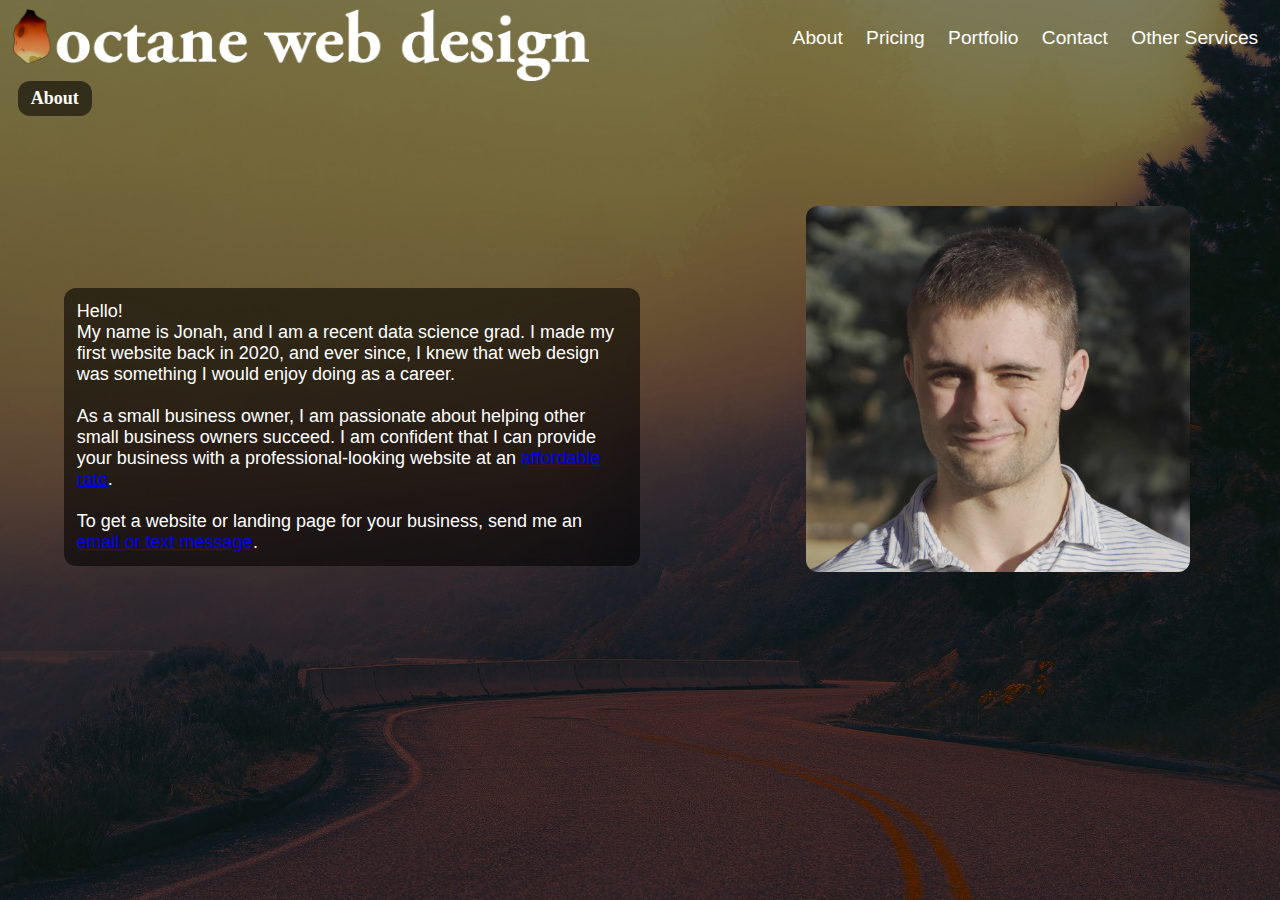
==== pages/about.html @ 2c40bce9 "lots of page updates" ====
<!DOCTYPE html>
<html lang="en">
<head>
    <meta charset="UTF-8">
    <meta name="viewport" content="width=device-width, initial-scale=1.0, shrink-to-fit=no">
    <link rel="stylesheet" href="../customstyle.css">
    <link rel="icon" href="../assets/flame_still.png" type="image/x-icon"> 
    <meta name="apple-mobile-web-app-capable" content="yes">
    <title>octane web design</title>
</head>



<body>
    


    <div class="mobile-content">
        <!-- Content for handheld devices -->
        <div>
            <a href="../index.html"> <img src="../assets/logo-with-white-text-long.png" alt="logo_and_name" class="small-logo"> </a>
        </div>

        <div class="motto2">  
            <p>
                <b>About</b>
            </p>
        </div>

        <div class="mobile-image">
            <img src="../assets/headshot_cropped.JPG" alt="headshot" class="main-gif">
        </div>
        
        <div class="blurb2">
            <p>
                Hello! <br>
                My name is Jonah, and I am a recent data science grad. I made my <a href="https://www.jonahedmundson.xyz/" class="link-nostyle">first website</a> back in 2020, and ever since, 
                I knew that web design was something I would enjoy doing as a career. 
                <br> <br>
                As a <a href="https://www.giantsjiujitsu.ca/" class="link-nostyle">small business owner</a>, I am passionate about helping other small business owners succeed.  
                I am confident that I can provide your business with a professional-looking website at an <a href="./pricing.html">affordable rate</a>. 
                <br> <br> 
                To get a website or landing page for your business, send me an <a href="./contact.html">email or text message</a>. 
            </p>
        </div>

    </div>







 <!-- ------------------------------------------------------ -->

    <div class="desktop-content">
        <!-- Content for desktop -->
        <div>
            <a href="../index.html"> <img src="../assets/logo-with-white-text-long.png" alt="logo_and_name" class="small-logo"> </a>
        </div>

        <div class="motto2">  
            <p>
                <b>About</b>
            </p>
        </div>


        <div class="page-list-container">
            <div class="page-list-item">
                <a href="./about.html" class="page-list-item">About</a>
            </div>
            <div class="page-list-item">
                <a href="./pricing.html">Pricing</a>
            </div>
            <div class="page-list-item">
                <a href="./portfolio.html">Portfolio</a>
            </div>
            <div class="page-list-item">
                <a href="./contact.html">Contact</a>
            </div>
            <div class="page-list-item">
                <a href="./other_services.html">Other Services</a>
            </div>
        </div>



        <div class="blurb2">
            <p>
                Hello! <br>
                My name is Jonah, and I am a recent data science grad. I made my <a href="https://www.jonahedmundson.xyz/" class="link-nostyle">first website</a> back in 2020, and ever since, 
                I knew that web design was something I would enjoy doing as a career. 
                <br> <br>
                As a <a href="https://www.giantsjiujitsu.ca/" class="link-nostyle">small business owner</a>, I am passionate about helping other small business owners succeed.  
                I am confident that I can provide your business with a professional-looking website at an <a href="./pricing.html">affordable rate</a>. 
                <br> <br> 
                To get a website or landing page for your business, send me an <a href="./contact.html">email or text message</a>. 
            </p>
        </div>


        <div class="image-container">
            <img src="../assets/headshot_cropped.JPG" alt="headshot">
        </div>
        


    </div>





</body>
</html>
---- customstyle.css ----
body {
  margin: 0;
  padding: 0;
  background-color: rgba(0, 0, 0, 1);
  background-image: url('./assets/bg2-op40.jpg');
  background-size: cover;
  background-position: center;
  height: 100vh; /* Set the height to 100% of the viewport height */
  color: #fff;
  overflow-y: hidden;
  font-family: Arial, Helvetica, sans-serif;
}


/* ----------------------------------------------------------- */
/* Safari 7.1+ */

_::-webkit-full-page-media, _:future, :root html, body {
  font-family: Arial, Helvetica, sans-serif;
}
/* ----------------------------------------------------------- */




/* --------------------------------------------------------- */


@media only screen and (max-width: 819px) {
  /* Add your mobile styles here */

  body { 
    font-family: Arial, Helvetica, sans-serif;
  }

  .desktop-content {
      display: none; /* Hide content for desktop on mobile */
  }

  .mobile-content { 
    width: 100%;
  }

  .small-logo {
    width: 90vw; 
    margin-left: 1vw; 
    margin-top: 1vh;
  }

  .blurb {
    position: absolute;
    max-width: 90vw;
    top: 15vh;
    left: 1vw;
    font-size: max(2.5vh, 5vw); 
    /* background-color: #0000008f;
    border-radius: 12px; */
    padding: 3vw;
  }

  .motto2 {
    position: relative;
    width: fit-content;
    padding: 0vh;
    /* top: 4vh; */
    font-weight: normal;
    font-size: max(1vh, 4vw);
    font-family: Cambria, Cochin, Georgia, Times, 'Times New Roman', serif;
    margin-top: 0vh;
    margin-bottom: 0vh;
    margin-left: 5vw;
  }

  .link-nostyle {
    color: #fff;
    text-decoration: none;
  } 

  p {
    background-color: #0000008f;
    border-radius: 6px; 
    padding: 3vw;
    margin: 0vh;
    margin-bottom: 3vh;
  }

  .main-gif {
    height: max(35vh, 20vw);
    border-radius: 12px;
  }

  .main-gif-container {
    position: absolute;
    top: 33vh;
    left: 48%;
    transform: translate(-50%, 0);
    text-align: center;
  } 

  .list-item {
    text-align: center;
    font-size: max(2vw, 3vh);
    line-height: 130%;
    font-weight: normal;
  }

  .list-container {
    position: absolute;
    left: 50%;
    transform: translate(-50%, 0);
    text-align: center;
    bottom: 3vh;
    width: 70vw;
    max-width: 80vw;
    background-color: #0000008f;
    border-radius: 6px;
    padding: 3vw;
  }

  .list-item a {
    color: #fff;
    text-decoration: none;
    padding: 1vh;
  }

  .list-item a:hover {
    background-color: #fff;
    color: black;
    border-radius: 12px; 
  }

  .list-item a:visited {
    color: #ba460a;
  }

  .blurb2 {
    position: absolute;
    max-width: 90vw;
    bottom: 1vh;
    left: 1vw;
    font-size: max(2vh, 4vw); 
    padding: 3vw; 
  }

  .mobile-image {
    max-width: 90vw;
    height: auto;
    position: absolute;
    top: 16vh;
    left: 50%;
    transform: translate(-50%, 0);
    text-align: center;
  }
  
  .pricing-container {
    display: block;
    margin-top: 0vh;
    width: 100vw;
  }


  .pricing-col {
    -webkit-box-flex: 1;
    -ms-flex: 1;
        flex: 1;
    margin: auto;
    margin-left: 5vw;
    margin-right: 5vw;
    text-align: left; 
    align-items: center;
    position: relative;
    height: min-content;
    max-width: max(15vw, 400px);
    margin-top: min(5vh, 20px);
    border: 2px solid #000 !important;
    background-color: #0000008f;
    border-radius: 12px;
    font-size: max(2vh, 10px);
  }


  .pricing-col p {
    background-color: #00000000;
    padding: 0vw;
    padding-left: 3vw;
  }

  .pricing-col h1{
    padding: 0vh;
    padding-left: 3vw;
    margin: 0vh;
    margin-top: 2vh;
  }

  .pricing-col h2{
    padding: 0vh;
    padding-left: 3vw;
    color: #ba460a;
    margin: 0vh;
    margin-top: 2vh;
  }

  .pricing-col br {
    line-height: 200%;
  }

  .pricing-col a {
    padding: 0vw;
    text-decoration: none;
  }

  .button {
    background-color: rgb(10, 10, 192);
    border-radius: 8px;
    color: #fff;
    font-weight: bold;
    line-height: 300%;
    width: fit-content;
    padding-left: 10vw;
    padding-right: 10vw;
    margin: auto;    
    text-decoration: none;
  }

  
  ol {
    left: 5vw;
    background-color: #0000008f;
    border-radius: 12px; 
    width: fit-content;
    padding: 3vw;
    margin: 1vh;
    }

    ol li {
      margin-left: 4vw; 
      line-height: 4vh;
    }

  .disclaimer {
    position: relative;
    left: 5vw;
    font-size: max(2vh, 1vw); 
    max-width: 90vw;
  }


}







/* --------------------------------------------------------- */


@media only screen and (min-width: 820px) {
  /* Add your desktop styles here */

  .mobile-content {
      display: none; /* Hide content for mobile devices on desktop */
  }

  .small-logo {
    height: max(8vh, 2vw); 
    margin-left: 1vw; 
    margin-top: 1vh;
  }

  .massive-logo {
    height: 30vh;
  }

  .massive-logo-container {
    position: absolute;
    bottom: -7vh;
    left: -3vw;
  }

  .main-gif {
    height: max(50vh, 20vw);
  }

  .main-gif-container {
    position: absolute;
    top: 20vh;
  } 

  .list-item {
    text-align: right;
    font-size: max(3vw, 5vh);
    font-weight: normal;
  }

  .list-container {
    position: absolute;
    right: 5vw;
    /* background-color: #0000008f;
    border-radius: 12px;
    padding: 1vw; */
  }

  .list-item a {
    color: #fff;
    text-decoration: none;
    padding: 1vh;
  }

  .list-item a:hover {
    background-color: #fff;
    color: black;
    border-radius: 12px; 
  }

  .list-item a:visited {
    color: #ba460a;
  }

  p {
    background-color: #0000008f;
    border-radius: 12px; 
    padding: 1vw;
  }

  .blurb {
    position: absolute;
    max-width: 100vw;
    bottom: 5vw;
    left: 5vw;
    font-size: max(4vh, 2vw); 
    /* background-color: #0000008f;
    border-radius: 12px;
    padding: 1vw; */
  }

/* 
  .motto {
    position: absolute;
    padding: 2vh;
    bottom: 30vh;
    left: max(20vw, 300px);
    font-weight: normal;
    font-size: max(2vh, 1vw);
    font-family: Cambria, Cochin, Georgia, Times, 'Times New Roman', serif;
  } */


  .motto2 {
    position: absolute;
    padding: 2vh;
    top: 5vh;
    font-weight: normal;
    line-height: 50%;
    font-size: max(2vh, 1vw);
    font-family: Cambria, Cochin, Georgia, Times, 'Times New Roman', serif;
  }

  .link-nostyle {
    color: #fff;
    text-decoration: none;
  } 

  .page-list-item {
    display: inline;
    text-align: right;
    font-size: max(1.5vw, 2vh);
    font-weight: normal;
  }

  .page-list-container {
    position: absolute;
    top: 3vh;
    right: 1vw;
    /* background-color: #0000008f;
    border-radius: 12px;
    padding: 1vw; */
  }

  .page-list-item a {
    color: #fff;
    text-decoration: none;
    padding: 1vh;
  }

  .page-list-item a:hover {
    background-color: #fff;
    color: black;
    border-radius: 12px; 
  }

  .page-list-item a:visited {
    color: #ba460a;
  }

  .blurb2 {
    position: absolute;
    top: 30vh;
    max-width: 45vw;
    left: 5vw;
    font-size: max(2vh, 1vw); 
  }

  .image-container {
    position: absolute;
    top: 20vh;
    max-width: 60vw;
    max-height: 80vh;
    right: 5vw;
    padding: 2vw;
  }

  .image-container img {
    width: auto;
    height: auto;
    max-height: 80vh;
    max-width: 30vw;
    border-radius: 12px;
  }

  .pricing-container {
    display: -webkit-box;
    display: -ms-flexbox;
    display: flex;
    margin-top: 0vh;
    width: 100vw;
    justify-content: space-between;
  }


  .pricing-col {
    -webkit-box-flex: 1;
    -ms-flex: 1;
        flex: 1;
    margin: auto;
    margin-left: 1vw;
    margin-right: 1vw;
    text-align: left; 
    align-items: center;
    position: relative;
    height: min-content;
    max-width: max(15vw, 400px);
    margin-top: min(8vh, 80px);
    border: 3px solid #000 !important;
    background-color: #0000008f;
    border-radius: 12px;
    font-size: max(2vh, 10px);
  }


  .pricing-col p {
    background-color: #00000000;
    padding: 0vw;
    padding-left: 1vw;
  }

  .pricing-col h1{
    padding: 0vh;
    padding-left: 1vw;
    margin: 0vh;
    margin-top: 1vh;
  }

  .pricing-col h2{
    padding: 0vh;
    padding-left: 1vw;
    color: #ba460a;
    margin: 0vh;
    margin-top: 1vh;
  }

  .pricing-col br {
    line-height: 200%;
  }

  .pricing-col a {
    padding: 0vw;
    text-decoration: none;
  }

  .button {
    background-color: rgb(10, 10, 192);
    border-radius: 8px;
    color: #fff;
    font-weight: bold;
    line-height: 300%;
    width: fit-content;
    padding-left: 4vw;
    padding-right: 4vw;
    margin: auto;    
    text-decoration: none;
  }

  .button:hover {
    background-color: #fff; 
    color: rgb(10, 10, 192);
    font-weight: bold;
  }

  ol {
    background-color: #0000008f;
    border-radius: 12px; 
    padding: 1vw;
    }

    ol li {
      margin-left: 1vw; 
      line-height: 4vh;
    }

    .disclaimer {
      position: absolute;
      bottom: 5vh;
      max-width: 65vw;
      left: 5vw;
      font-size: max(1vh, 0.75vw); 
    }

}
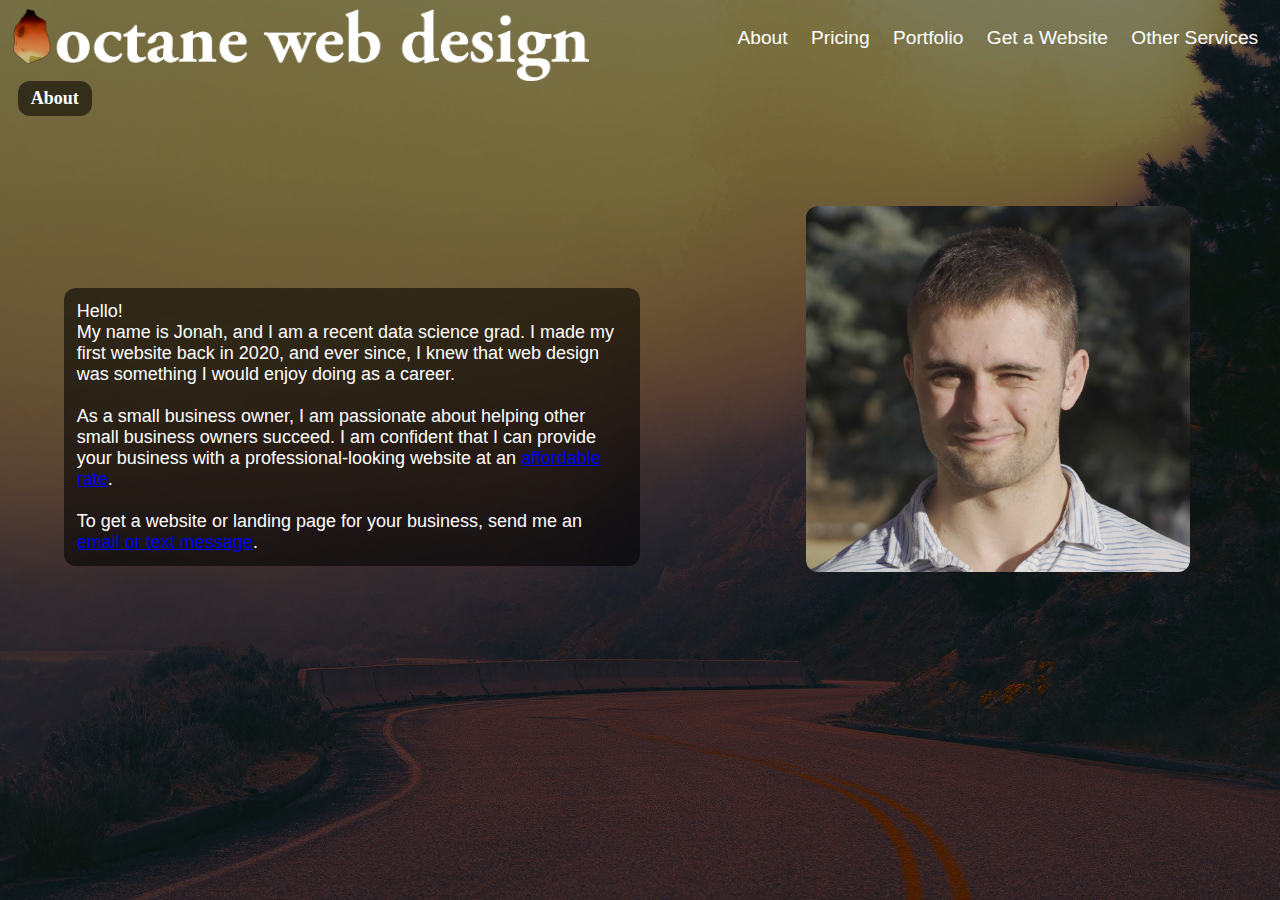
==== commit 155b8761: "edits" ====
--- a/pages/about.html
+++ b/pages/about.html
@@ -17,6 +17,12 @@
 
     <div class="mobile-content">
         <!-- Content for handheld devices -->
+        <style>
+            html, body {
+                overflow-y: scroll;
+            }
+        </style>
+        
         <div>
             <a href="../index.html"> <img src="../assets/logo-with-white-text-long.png" alt="logo_and_name" class="small-logo"> </a>
         </div>
@@ -27,21 +33,24 @@
             </p>
         </div>
 
-        <div class="mobile-image">
-            <img src="../assets/headshot_cropped.JPG" alt="headshot" class="main-gif">
-        </div>
-        
-        <div class="blurb2">
-            <p>
-                Hello! <br>
-                My name is Jonah, and I am a recent data science grad. I made my <a href="https://www.jonahedmundson.xyz/" class="link-nostyle">first website</a> back in 2020, and ever since, 
-                I knew that web design was something I would enjoy doing as a career. 
-                <br> <br>
-                As a <a href="https://www.giantsjiujitsu.ca/" class="link-nostyle">small business owner</a>, I am passionate about helping other small business owners succeed.  
-                I am confident that I can provide your business with a professional-looking website at an <a href="./pricing.html">affordable rate</a>. 
-                <br> <br> 
-                To get a website or landing page for your business, send me an <a href="./contact.html">email or text message</a>. 
-            </p>
+
+
+        <div class="pricing-container">
+            <div class="about-col">
+                <img src="../assets/headshot_cropped.JPG" alt="headshot" class="mobile-image">
+            </div>
+            <div class="about-col">
+                <p>
+                    Hello! <br>
+                    My name is Jonah, and I am a recent data science grad. I made my <a href="https://www.jonahedmundson.xyz/" class="link-nostyle">first website</a> back in 2020, and ever since, 
+                    I knew that web design was something I would enjoy doing as a career. 
+                    <br> <br>
+                    As a <a href="https://www.giantsjiujitsu.ca/" class="link-nostyle">small business owner</a>, I am passionate about helping other small business owners succeed.  
+                    I am confident that I can provide your business with a professional-looking website at an <a href="./pricing.html">affordable rate</a>. 
+                    <br> <br> 
+                    To get a website or landing page for your business, send me an <a href="./contact.html">email or text message</a>. 
+                </p>
+            </div>
         </div>
 
     </div>
@@ -78,7 +87,7 @@
                 <a href="./portfolio.html">Portfolio</a>
             </div>
             <div class="page-list-item">
-                <a href="./contact.html">Contact</a>
+                <a href="./contact.html">Get a Website</a>
             </div>
             <div class="page-list-item">
                 <a href="./other_services.html">Other Services</a>
--- a/customstyle.css
+++ b/customstyle.css
@@ -91,7 +91,7 @@
 
   .main-gif-container {
     position: absolute;
-    top: 33vh;
+    top: 32vh;
     left: 48%;
     transform: translate(-50%, 0);
     text-align: center;
@@ -109,12 +109,13 @@
     left: 50%;
     transform: translate(-50%, 0);
     text-align: center;
-    bottom: 3vh;
+    bottom: 1vh;
     width: 70vw;
     max-width: 80vw;
     background-color: #0000008f;
     border-radius: 6px;
     padding: 3vw;
+    margin-bottom: 0vh;
   }
 
   .list-item a {
@@ -143,13 +144,25 @@
   }
 
   .mobile-image {
-    max-width: 90vw;
-    height: auto;
-    position: absolute;
-    top: 16vh;
-    left: 50%;
-    transform: translate(-50%, 0);
-    text-align: center;
+    max-width: 70vw;
+    border-radius: 12px;
+  }
+
+  .about-col {
+    -webkit-box-flex: 1;
+    -ms-flex: 1;
+        flex: 1;
+    margin: auto;
+    margin-left: 10vw;
+    text-align: center; 
+    align-items: center;
+    position: relative;
+    height: min-content;
+    max-width: max(80vw, 300px);
+    margin-top: min(2vh, 20px);
+    background-color: none;
+    border-radius: 12px;
+    font-size: max(2vh, 10px);
   }
   
   .pricing-container {
@@ -244,6 +257,41 @@
     max-width: 90vw;
   }
 
+  
+  .portfolio-col {
+    -webkit-box-flex: 1;
+    -ms-flex: 1;
+        flex: 1;
+    margin: auto;
+    margin-left: 1vw;
+    margin-right: 1vw;
+    text-align: center; 
+    align-items: center;
+    position: relative;
+    height: min-content;
+    max-width: max(90vw, 400px);
+    margin-top: min(8vh, 80px);
+    background-color: none;
+    border-radius: 12px;
+    font-size: max(2vh, 10px);
+  }
+
+  .portfolio-col img {
+    border-radius: 15px;
+    max-width: 90vw;
+    padding: 1vh;
+  }
+
+
+  .portfolio-col h2 {
+    padding: 1vh;
+    margin-top: 0vh;
+    margin-bottom: 5vh;
+    max-width: 25vw;
+    margin: auto;
+    background-color: #ffffff00;
+  }
+
 
 }
 
@@ -453,6 +501,7 @@
     background-color: #00000000;
     padding: 0vw;
     padding-left: 1vw;
+    padding-right: 1vw;
   }
 
   .pricing-col h1{
@@ -517,5 +566,39 @@
       font-size: max(1vh, 0.75vw); 
     }
 
+    .portfolio-col {
+      -webkit-box-flex: 1;
+      -ms-flex: 1;
+          flex: 1;
+      margin: auto;
+      margin-left: 1vw;
+      margin-right: 1vw;
+      text-align: center; 
+      align-items: center;
+      position: relative;
+      height: min-content;
+      max-width: max(40vw, 400px);
+      margin-top: min(8vh, 80px);
+      background-color: none;
+      border-radius: 12px;
+      font-size: max(2vh, 10px);
+    }
+
+    .portfolio-col img {
+      border-radius: 30px;
+      max-width: 35vw;
+      padding: 2vh;
+    }
+
+
+    .portfolio-col h2 {
+      padding: 1vh;
+      margin-top: 0vh;
+      margin-bottom: 5vh;
+      max-width: 25vw;
+      margin: auto;
+      background-color: #ffffff00;
+    }
+
 }
 
